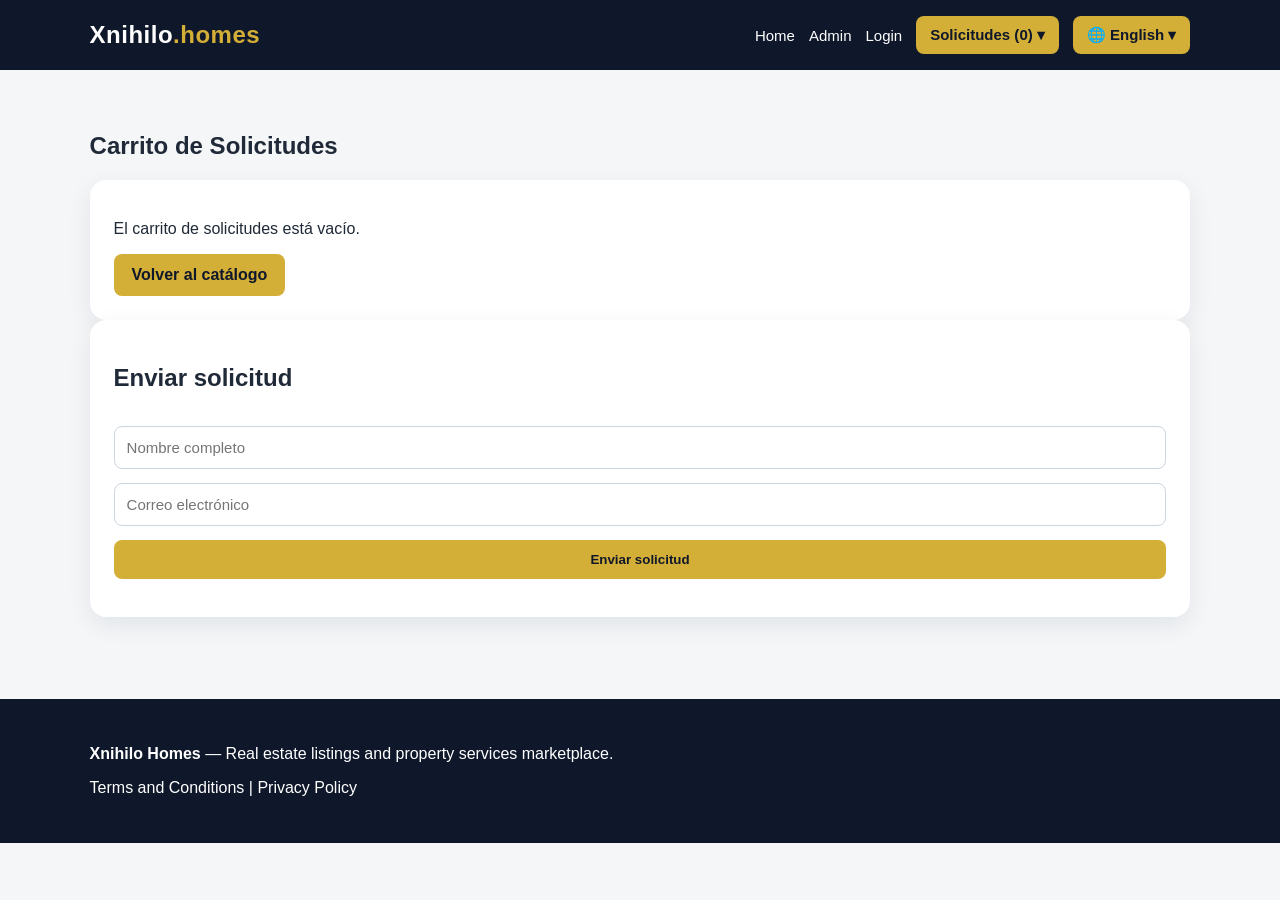
==== frontend/carrito.html @ a362b715 "Add files via upload" ====
<!DOCTYPE html>
<html lang="en">
<head>
    <meta charset="UTF-8">
    <meta name="viewport" content="width=device-width, initial-scale=1.0">
    <title>Solicitudes</title>
    <link rel="stylesheet" href="css/styles.css">
</head>
<body>
<header class="site-header">
    <a class="logo" href="index.html">Xnihilo<span>.homes</span></a>
    <nav class="nav">
        <a href="index.html">Home</a>
        <a href="producto.html">Admin</a>
        <a href="login.html">Login</a>

        <div class="cart-dropdown">
            <button class="cart-button" type="button">Solicitudes (<span id="cart-count">0</span>) ▾</button>
            <div class="cart-menu" id="cart-preview">
                <p>No hay solicitudes todavía.</p>
            </div>
        </div>

        <div class="language-selector">
            <button class="language-button" type="button">🌐 <span>Idioma</span> ▾</button>
            <div class="language-menu">
                <a href="#" data-lang="en">English</a>
                <a href="#" data-lang="es">Español</a>
                <a href="#" data-lang="pt">Português</a>
            </div>
        </div>
    </nav>
</header>
<section class="section">
    <h1>Carrito de Solicitudes</h1>
    <div id="cart-container" class="panel"></div>

    <form id="request-form" class="form panel">
        <h2>Enviar solicitud</h2>
        <input type="text" id="customer-name" placeholder="Nombre completo" required>
        <input type="email" id="customer-email" placeholder="Correo electrónico" required>
        <button class="btn" type="submit">Enviar solicitud</button>
        <div id="request-message"></div>
    </form>
</section>
<footer class="footer">
    <p><strong>Xnihilo Homes</strong> — Real estate listings and property services marketplace.</p>
    <p><a href="#">Terms and Conditions</a> | <a href="#">Privacy Policy</a></p>
</footer>
<script src="js/api.js"></script>
<script src="js/cart.js"></script>
<script src="js/language.js"></script>
<script src="js/carrito.js"></script>
</body>
</html>
---- frontend/css/styles.css ----
* {
    box-sizing: border-box;
}

body {
    margin: 0;
    font-family: Arial, Helvetica, sans-serif;
    background-color: #f4f6f8;
    color: #1f2937;
}

a {
    color: inherit;
    text-decoration: none;
}

.site-header {
    background-color: #0f172a;
    color: white;
    padding: 16px 7%;
    display: flex;
    justify-content: space-between;
    align-items: center;
    gap: 16px;
    flex-wrap: wrap;
}

.logo {
    font-size: 24px;
    font-weight: bold;
    letter-spacing: 0.5px;
}

.logo span {
    color: #d4af37;
}

.nav {
    display: flex;
    align-items: center;
    gap: 14px;
    flex-wrap: wrap;
}

.nav a,
.nav button {
    color: white;
    background: transparent;
    border: none;
    cursor: pointer;
    font-size: 15px;
}

.cart-dropdown,
.language-selector {
    position: relative;
}

.cart-button,
.language-button {
    background-color: #d4af37 !important;
    color: #0f172a !important;
    border: none;
    padding: 10px 14px;
    border-radius: 8px;
    font-weight: bold;
}

.cart-menu,
.language-menu {
    display: none;
    position: absolute;
    right: 0;
    top: 42px;
    min-width: 260px;
    background-color: white;
    color: #1f2937;
    border-radius: 10px;
    box-shadow: 0 12px 30px rgba(0,0,0,0.18);
    z-index: 1000;
    padding: 12px;
}

.language-menu {
    min-width: 160px;
    padding: 0;
    overflow: hidden;
}

.cart-dropdown:hover .cart-menu,
.language-selector:hover .language-menu {
    display: block;
}

.language-menu a {
    display: block;
    padding: 12px;
}

.language-menu a:hover,
.active-language {
    background-color: #f3f4f6;
}

.hero {
    padding: 70px 7%;
    background: linear-gradient(rgba(15,23,42,.82), rgba(15,23,42,.82)), url('https://images.unsplash.com/photo-1600585154340-be6161a56a0c?auto=format&fit=crop&w=1600&q=80');
    background-size: cover;
    background-position: center;
    color: white;
}

.hero h1 {
    max-width: 780px;
    font-size: 46px;
    margin: 0 0 16px;
}

.hero p {
    max-width: 680px;
    font-size: 18px;
    line-height: 1.6;
}

.hero-actions {
    margin-top: 24px;
    display: flex;
    gap: 12px;
    flex-wrap: wrap;
}

.btn {
    display: inline-block;
    background-color: #d4af37;
    color: #0f172a;
    border: none;
    border-radius: 8px;
    padding: 12px 18px;
    font-weight: bold;
    cursor: pointer;
}

.btn.secondary {
    background-color: white;
}

.section {
    padding: 42px 7%;
}

.section-title {
    font-size: 30px;
    margin-bottom: 20px;
}

.product-grid {
    display: grid;
    grid-template-columns: repeat(auto-fit, minmax(260px, 1fr));
    gap: 22px;
}

.card {
    background-color: white;
    border-radius: 16px;
    overflow: hidden;
    box-shadow: 0 8px 24px rgba(15,23,42,.08);
}

.card img {
    width: 100%;
    height: 190px;
    object-fit: cover;
}

.card-body {
    padding: 18px;
}

.card h3 {
    margin: 0 0 8px;
}

.price {
    font-size: 20px;
    font-weight: bold;
    color: #0f172a;
}

.badge {
    display: inline-block;
    background-color: #e5e7eb;
    padding: 5px 9px;
    border-radius: 999px;
    font-size: 13px;
    margin-bottom: 10px;
}

.detail-layout {
    display: grid;
    grid-template-columns: 1.2fr .8fr;
    gap: 28px;
}

.detail-image {
    width: 100%;
    border-radius: 18px;
    max-height: 470px;
    object-fit: cover;
}

.panel {
    background-color: white;
    padding: 24px;
    border-radius: 16px;
    box-shadow: 0 8px 24px rgba(15,23,42,.08);
}

.form {
    display: grid;
    gap: 14px;
}

.form input,
.form select,
.form textarea {
    width: 100%;
    padding: 12px;
    border: 1px solid #cbd5e1;
    border-radius: 8px;
    font-size: 15px;
}

.form textarea {
    min-height: 110px;
}

.table-container {
    background: white;
    padding: 18px;
    border-radius: 16px;
    overflow-x: auto;
}

table {
    width: 100%;
    border-collapse: collapse;
}

th,
td {
    padding: 12px;
    border-bottom: 1px solid #e5e7eb;
    text-align: left;
}

.footer {
    background-color: #0f172a;
    color: white;
    padding: 30px 7%;
    margin-top: 40px;
}

.message {
    padding: 12px;
    border-radius: 8px;
    background-color: #ecfdf5;
    color: #065f46;
    margin: 12px 0;
}

.error {
    background-color: #fef2f2;
    color: #991b1b;
}

@media (max-width: 760px) {
    .hero h1 {
        font-size: 34px;
    }

    .detail-layout {
        grid-template-columns: 1fr;
    }
}
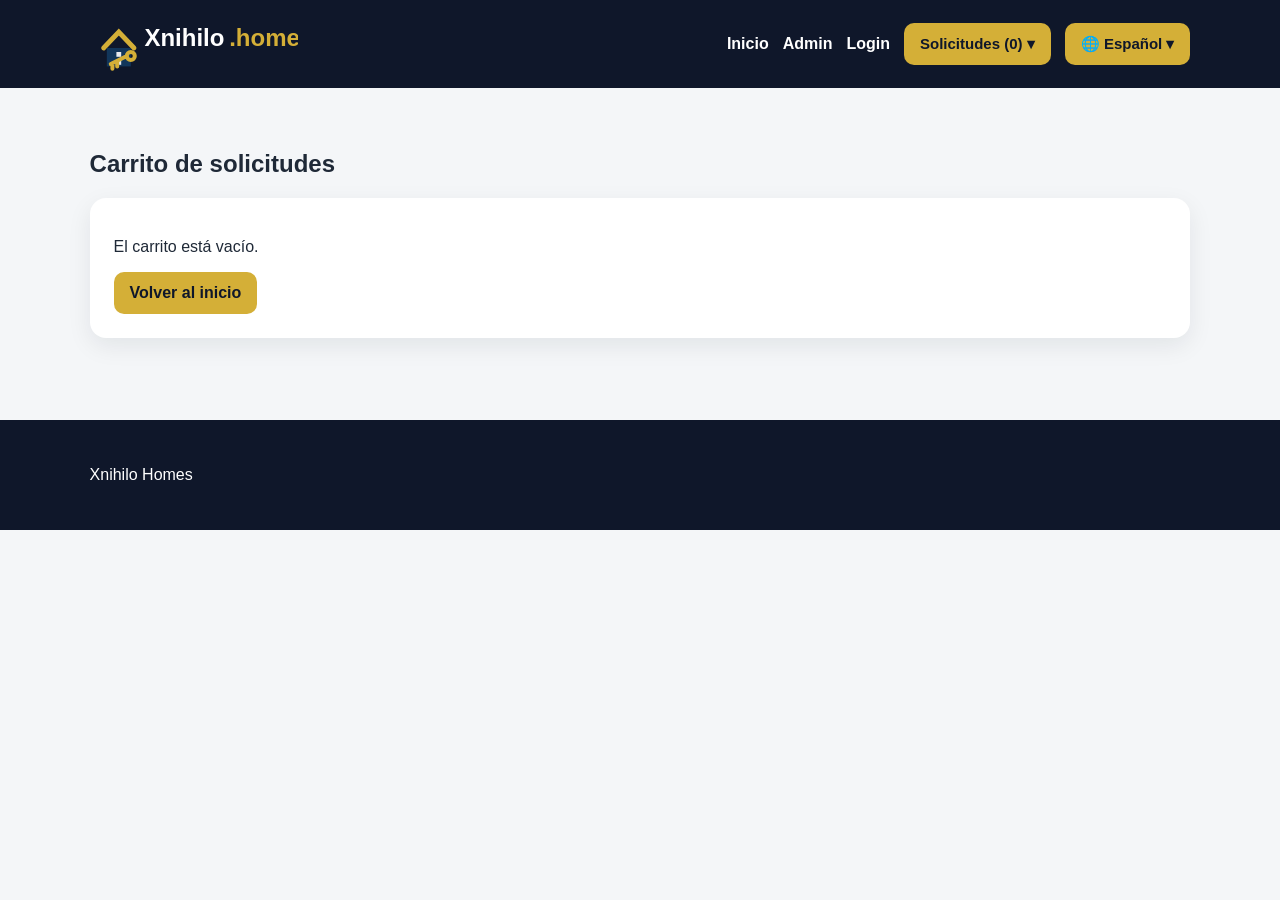
==== commit 945e30ea: "Update 2.1" ====
--- a/frontend/carrito.html
+++ b/frontend/carrito.html
@@ -1,55 +1,23 @@
-<!DOCTYPE html>
-<html lang="en">
-<head>
-    <meta charset="UTF-8">
-    <meta name="viewport" content="width=device-width, initial-scale=1.0">
-    <title>Solicitudes</title>
-    <link rel="stylesheet" href="css/styles.css">
-</head>
-<body>
+<!DOCTYPE html><html lang="es"><head><meta charset="UTF-8"><meta name="viewport" content="width=device-width, initial-scale=1.0"><title>Carrito | Xnihilo Homes</title><link rel="icon" type="image/svg+xml" href="images/favicon.svg"><link rel="stylesheet" href="css/styles.css"></head><body>
 <header class="site-header">
-    <a class="logo" href="index.html">Xnihilo<span>.homes</span></a>
-    <nav class="nav">
-        <a href="index.html">Home</a>
-        <a href="producto.html">Admin</a>
-        <a href="login.html">Login</a>
-
-        <div class="cart-dropdown">
-            <button class="cart-button" type="button">Solicitudes (<span id="cart-count">0</span>) ▾</button>
-            <div class="cart-menu" id="cart-preview">
-                <p>No hay solicitudes todavía.</p>
-            </div>
-        </div>
-
-        <div class="language-selector">
-            <button class="language-button" type="button">🌐 <span>Idioma</span> ▾</button>
-            <div class="language-menu">
-                <a href="#" data-lang="en">English</a>
-                <a href="#" data-lang="es">Español</a>
-                <a href="#" data-lang="pt">Português</a>
-            </div>
-        </div>
-    </nav>
+  <a class="logo" href="index.html"><img src="images/logo.svg" alt="Xnihilo Homes Logo"></a>
+  <nav class="nav">
+    <a href="index.html" data-i18n="home">Inicio</a>
+    <a href="producto.html" data-i18n="admin">Admin</a>
+    <a href="login.html" data-i18n="login">Login</a>
+    <div class="cart-dropdown">
+      <button class="cart-button" type="button"><span data-i18n="cart">Solicitudes</span> (<span id="cart-count">0</span>) ▾</button>
+      <div class="cart-menu" id="cart-preview"><p>No hay solicitudes todavía.</p></div>
+    </div>
+    <div class="language-selector">
+      <button class="language-button" type="button">🌐 <span>Español</span> ▾</button>
+      <div class="language-menu">
+        <a href="#" data-lang="en">English</a>
+        <a href="#" data-lang="es">Español</a>
+        <a href="#" data-lang="pt">Português</a>
+      </div>
+    </div>
+  </nav>
 </header>
-<section class="section">
-    <h1>Carrito de Solicitudes</h1>
-    <div id="cart-container" class="panel"></div>
-
-    <form id="request-form" class="form panel">
-        <h2>Enviar solicitud</h2>
-        <input type="text" id="customer-name" placeholder="Nombre completo" required>
-        <input type="email" id="customer-email" placeholder="Correo electrónico" required>
-        <button class="btn" type="submit">Enviar solicitud</button>
-        <div id="request-message"></div>
-    </form>
-</section>
-<footer class="footer">
-    <p><strong>Xnihilo Homes</strong> — Real estate listings and property services marketplace.</p>
-    <p><a href="#">Terms and Conditions</a> | <a href="#">Privacy Policy</a></p>
-</footer>
-<script src="js/api.js"></script>
-<script src="js/cart.js"></script>
-<script src="js/language.js"></script>
-<script src="js/carrito.js"></script>
-</body>
-</html>+<section class="section"><h1>Carrito de solicitudes</h1><div id="cart-page"></div></section><footer class="footer"><p>Xnihilo Homes</p></footer>
+<script src="js/api.js"></script><script src="js/cart.js"></script><script src="js/language.js"></script><script src="js/cartPage.js"></script></body></html>
--- a/frontend/css/styles.css
+++ b/frontend/css/styles.css
@@ -1,284 +1 @@
-* {
-    box-sizing: border-box;
-}
-
-body {
-    margin: 0;
-    font-family: Arial, Helvetica, sans-serif;
-    background-color: #f4f6f8;
-    color: #1f2937;
-}
-
-a {
-    color: inherit;
-    text-decoration: none;
-}
-
-.site-header {
-    background-color: #0f172a;
-    color: white;
-    padding: 16px 7%;
-    display: flex;
-    justify-content: space-between;
-    align-items: center;
-    gap: 16px;
-    flex-wrap: wrap;
-}
-
-.logo {
-    font-size: 24px;
-    font-weight: bold;
-    letter-spacing: 0.5px;
-}
-
-.logo span {
-    color: #d4af37;
-}
-
-.nav {
-    display: flex;
-    align-items: center;
-    gap: 14px;
-    flex-wrap: wrap;
-}
-
-.nav a,
-.nav button {
-    color: white;
-    background: transparent;
-    border: none;
-    cursor: pointer;
-    font-size: 15px;
-}
-
-.cart-dropdown,
-.language-selector {
-    position: relative;
-}
-
-.cart-button,
-.language-button {
-    background-color: #d4af37 !important;
-    color: #0f172a !important;
-    border: none;
-    padding: 10px 14px;
-    border-radius: 8px;
-    font-weight: bold;
-}
-
-.cart-menu,
-.language-menu {
-    display: none;
-    position: absolute;
-    right: 0;
-    top: 42px;
-    min-width: 260px;
-    background-color: white;
-    color: #1f2937;
-    border-radius: 10px;
-    box-shadow: 0 12px 30px rgba(0,0,0,0.18);
-    z-index: 1000;
-    padding: 12px;
-}
-
-.language-menu {
-    min-width: 160px;
-    padding: 0;
-    overflow: hidden;
-}
-
-.cart-dropdown:hover .cart-menu,
-.language-selector:hover .language-menu {
-    display: block;
-}
-
-.language-menu a {
-    display: block;
-    padding: 12px;
-}
-
-.language-menu a:hover,
-.active-language {
-    background-color: #f3f4f6;
-}
-
-.hero {
-    padding: 70px 7%;
-    background: linear-gradient(rgba(15,23,42,.82), rgba(15,23,42,.82)), url('https://images.unsplash.com/photo-1600585154340-be6161a56a0c?auto=format&fit=crop&w=1600&q=80');
-    background-size: cover;
-    background-position: center;
-    color: white;
-}
-
-.hero h1 {
-    max-width: 780px;
-    font-size: 46px;
-    margin: 0 0 16px;
-}
-
-.hero p {
-    max-width: 680px;
-    font-size: 18px;
-    line-height: 1.6;
-}
-
-.hero-actions {
-    margin-top: 24px;
-    display: flex;
-    gap: 12px;
-    flex-wrap: wrap;
-}
-
-.btn {
-    display: inline-block;
-    background-color: #d4af37;
-    color: #0f172a;
-    border: none;
-    border-radius: 8px;
-    padding: 12px 18px;
-    font-weight: bold;
-    cursor: pointer;
-}
-
-.btn.secondary {
-    background-color: white;
-}
-
-.section {
-    padding: 42px 7%;
-}
-
-.section-title {
-    font-size: 30px;
-    margin-bottom: 20px;
-}
-
-.product-grid {
-    display: grid;
-    grid-template-columns: repeat(auto-fit, minmax(260px, 1fr));
-    gap: 22px;
-}
-
-.card {
-    background-color: white;
-    border-radius: 16px;
-    overflow: hidden;
-    box-shadow: 0 8px 24px rgba(15,23,42,.08);
-}
-
-.card img {
-    width: 100%;
-    height: 190px;
-    object-fit: cover;
-}
-
-.card-body {
-    padding: 18px;
-}
-
-.card h3 {
-    margin: 0 0 8px;
-}
-
-.price {
-    font-size: 20px;
-    font-weight: bold;
-    color: #0f172a;
-}
-
-.badge {
-    display: inline-block;
-    background-color: #e5e7eb;
-    padding: 5px 9px;
-    border-radius: 999px;
-    font-size: 13px;
-    margin-bottom: 10px;
-}
-
-.detail-layout {
-    display: grid;
-    grid-template-columns: 1.2fr .8fr;
-    gap: 28px;
-}
-
-.detail-image {
-    width: 100%;
-    border-radius: 18px;
-    max-height: 470px;
-    object-fit: cover;
-}
-
-.panel {
-    background-color: white;
-    padding: 24px;
-    border-radius: 16px;
-    box-shadow: 0 8px 24px rgba(15,23,42,.08);
-}
-
-.form {
-    display: grid;
-    gap: 14px;
-}
-
-.form input,
-.form select,
-.form textarea {
-    width: 100%;
-    padding: 12px;
-    border: 1px solid #cbd5e1;
-    border-radius: 8px;
-    font-size: 15px;
-}
-
-.form textarea {
-    min-height: 110px;
-}
-
-.table-container {
-    background: white;
-    padding: 18px;
-    border-radius: 16px;
-    overflow-x: auto;
-}
-
-table {
-    width: 100%;
-    border-collapse: collapse;
-}
-
-th,
-td {
-    padding: 12px;
-    border-bottom: 1px solid #e5e7eb;
-    text-align: left;
-}
-
-.footer {
-    background-color: #0f172a;
-    color: white;
-    padding: 30px 7%;
-    margin-top: 40px;
-}
-
-.message {
-    padding: 12px;
-    border-radius: 8px;
-    background-color: #ecfdf5;
-    color: #065f46;
-    margin: 12px 0;
-}
-
-.error {
-    background-color: #fef2f2;
-    color: #991b1b;
-}
-
-@media (max-width: 760px) {
-    .hero h1 {
-        font-size: 34px;
-    }
-
-    .detail-layout {
-        grid-template-columns: 1fr;
-    }
-}
+*{box-sizing:border-box}body{margin:0;font-family:Arial,Helvetica,sans-serif;background:#f4f6f8;color:#1f2937}a{text-decoration:none;color:inherit}.site-header{background:#0f172a;color:white;padding:16px 7%;display:flex;justify-content:space-between;align-items:center;gap:16px;flex-wrap:wrap}.logo{display:flex;align-items:center}.logo img{height:56px;width:auto;display:block}.nav{display:flex;align-items:center;gap:14px;flex-wrap:wrap}.nav>a{color:white!important;font-weight:600}.nav button{font-size:15px}.cart-dropdown,.language-selector{position:relative}.cart-button,.language-button,.btn{background:#d4af37!important;color:#0f172a!important;border:none;padding:12px 16px;border-radius:10px;font-weight:bold;cursor:pointer}.cart-menu,.language-menu{display:none;position:absolute;right:0;top:48px;min-width:260px;background:white;color:#0f172a!important;border-radius:12px;box-shadow:0 12px 30px rgba(0,0,0,.18);z-index:1000;padding:12px}.cart-dropdown:hover .cart-menu,.language-selector:hover .language-menu{display:block}.language-menu{min-width:165px;padding:0;overflow:hidden}.language-menu a{display:block;padding:12px;color:#0f172a!important;background:white}.language-menu a:hover,.language-menu a.active-language{background:#f3f4f6;color:#0f172a!important}.hero{padding:72px 7%;background:linear-gradient(rgba(15,23,42,.82),rgba(15,23,42,.82)),url('https://images.unsplash.com/photo-1600585154340-be6161a56a0c?auto=format&fit=crop&w=1600&q=80');background-size:cover;background-position:center;color:white}.hero h1{max-width:780px;font-size:46px;margin:0 0 16px}.hero p{max-width:720px;font-size:18px;line-height:1.6}.hero-actions{margin-top:24px;display:flex;gap:12px;flex-wrap:wrap}.btn{display:inline-block}.btn.secondary{background:white!important}.btn.danger{background:#dc2626!important;color:white!important}.section{padding:42px 7%}.section-title{font-size:30px;margin-bottom:20px}.toolbar{display:flex;gap:12px;flex-wrap:wrap;margin-bottom:22px}.toolbar input,.toolbar select{padding:12px;border:1px solid #cbd5e1;border-radius:8px}.product-grid{display:grid;grid-template-columns:repeat(auto-fit,minmax(260px,1fr));gap:22px}.card{background:white;border-radius:16px;overflow:hidden;box-shadow:0 8px 24px rgba(15,23,42,.08)}.card img{width:100%;height:190px;object-fit:cover}.card-body{padding:18px}.card h3{margin:0 0 8px}.price{font-size:20px;font-weight:bold;color:#0f172a}.badge{display:inline-block;background:#e5e7eb;padding:5px 9px;border-radius:999px;font-size:13px;margin-bottom:10px}.muted{color:#64748b}.detail-layout{display:grid;grid-template-columns:1.2fr .8fr;gap:28px}.detail-image{width:100%;border-radius:18px;max-height:470px;object-fit:cover}.panel{background:white;padding:24px;border-radius:16px;box-shadow:0 8px 24px rgba(15,23,42,.08)}.form{display:grid;gap:14px}.form input,.form select,.form textarea{width:100%;padding:12px;border:1px solid #cbd5e1;border-radius:8px;font-size:15px}.form textarea{min-height:110px}.form-grid{display:grid;grid-template-columns:repeat(2,minmax(0,1fr));gap:14px}.table-container{background:white;padding:18px;border-radius:16px;overflow-x:auto}table{width:100%;border-collapse:collapse}th,td{padding:12px;border-bottom:1px solid #e5e7eb;text-align:left}.footer{background:#0f172a;color:white;padding:30px 7%;margin-top:40px}.message{padding:12px;border-radius:8px;background:#ecfdf5;color:#065f46;margin:12px 0}.error{background:#fef2f2;color:#991b1b}.hidden{display:none}.cart-row{display:flex;justify-content:space-between;gap:10px;align-items:center;padding:10px 0;border-bottom:1px solid #e5e7eb}.actions{display:flex;gap:8px;flex-wrap:wrap}@media(max-width:760px){.hero h1{font-size:34px}.detail-layout,.form-grid{grid-template-columns:1fr}.site-header{align-items:flex-start}.cart-menu,.language-menu{left:0;right:auto}}
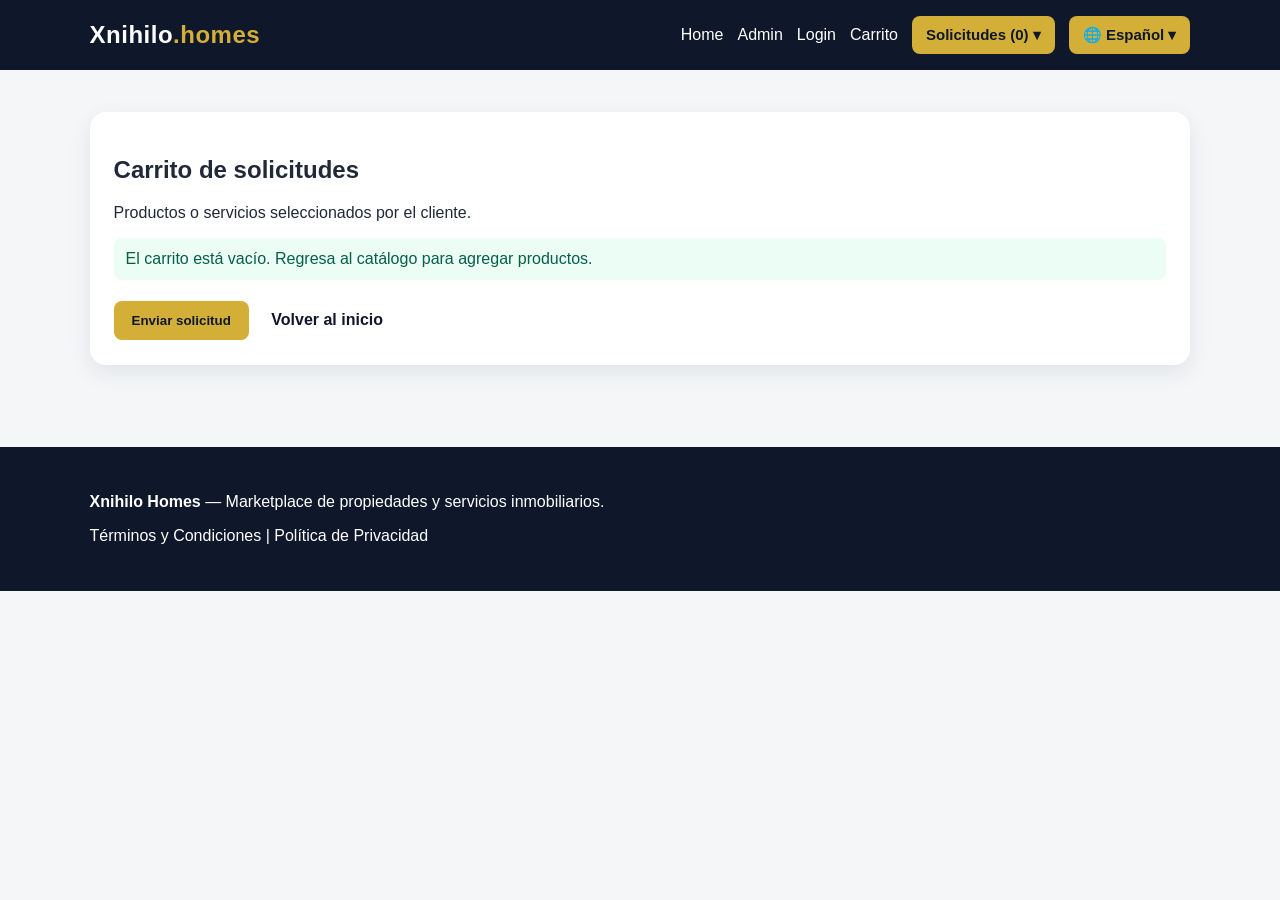
==== commit 7b6ee16c: "Saved?" ====
--- a/frontend/carrito.html
+++ b/frontend/carrito.html
@@ -1,23 +1,54 @@
-<!DOCTYPE html><html lang="es"><head><meta charset="UTF-8"><meta name="viewport" content="width=device-width, initial-scale=1.0"><title>Carrito | Xnihilo Homes</title><link rel="icon" type="image/svg+xml" href="images/favicon.svg"><link rel="stylesheet" href="css/styles.css"></head><body>
+<!DOCTYPE html>
+<html lang="es">
+<head>
+    <meta charset="UTF-8">
+    <meta name="viewport" content="width=device-width, initial-scale=1.0">
+    <title>Xnihilo Homes | Carrito</title>
+    <link rel="stylesheet" href="css/styles.css">
+</head>
+<body>
 <header class="site-header">
-  <a class="logo" href="index.html"><img src="images/logo.svg" alt="Xnihilo Homes Logo"></a>
-  <nav class="nav">
-    <a href="index.html" data-i18n="home">Inicio</a>
-    <a href="producto.html" data-i18n="admin">Admin</a>
-    <a href="login.html" data-i18n="login">Login</a>
-    <div class="cart-dropdown">
-      <button class="cart-button" type="button"><span data-i18n="cart">Solicitudes</span> (<span id="cart-count">0</span>) ▾</button>
-      <div class="cart-menu" id="cart-preview"><p>No hay solicitudes todavía.</p></div>
-    </div>
-    <div class="language-selector">
-      <button class="language-button" type="button">🌐 <span>Español</span> ▾</button>
-      <div class="language-menu">
-        <a href="#" data-lang="en">English</a>
-        <a href="#" data-lang="es">Español</a>
-        <a href="#" data-lang="pt">Português</a>
-      </div>
-    </div>
-  </nav>
+    <a class="logo" href="index.html">Xnihilo<span>.homes</span></a>
+    <nav class="nav">
+        <a href="index.html">Home</a>
+        <a href="producto.html">Admin</a>
+        <a href="login.html">Login</a>
+        <a href="carrito.html">Carrito</a>
+
+        <div class="cart-dropdown">
+            <button class="cart-button" type="button">Solicitudes (<span id="cart-count">0</span>) ▾</button>
+            <div class="cart-menu" id="cart-preview">
+                <p>No hay solicitudes todavía.</p>
+            </div>
+        </div>
+
+        <div class="language-selector">
+            <button class="language-button" type="button">🌐 <span>Idioma</span> ▾</button>
+            <div class="language-menu">
+                <a href="#" data-lang="en">English</a>
+                <a href="#" data-lang="es">Español</a>
+                <a href="#" data-lang="pt">Português</a>
+            </div>
+        </div>
+    </nav>
 </header>
-<section class="section"><h1>Carrito de solicitudes</h1><div id="cart-page"></div></section><footer class="footer"><p>Xnihilo Homes</p></footer>
-<script src="js/api.js"></script><script src="js/cart.js"></script><script src="js/language.js"></script><script src="js/cartPage.js"></script></body></html>
+<main class="section">
+    <section class="panel">
+        <h1>Carrito de solicitudes</h1>
+        <p>Productos o servicios seleccionados por el cliente.</p>
+        <div id="cart-list"></div>
+        <h3 id="cart-total"></h3>
+        <button id="send-request" class="btn">Enviar solicitud</button>
+        <a class="btn secondary" href="index.html">Volver al inicio</a>
+    </section>
+</main>
+<footer class="footer">
+    <p><strong>Xnihilo Homes</strong> — Marketplace de propiedades y servicios inmobiliarios.</p>
+    <p><a href="#">Términos y Condiciones</a> | <a href="#">Política de Privacidad</a></p>
+</footer>
+<script src="js/api.js"></script>
+<script src="js/cart.js"></script>
+<script src="js/language.js"></script>
+<script src="js/carrito.js"></script>
+</body>
+</html>
--- a/frontend/css/styles.css
+++ b/frontend/css/styles.css
@@ -1 +1,294 @@
-*{box-sizing:border-box}body{margin:0;font-family:Arial,Helvetica,sans-serif;background:#f4f6f8;color:#1f2937}a{text-decoration:none;color:inherit}.site-header{background:#0f172a;color:white;padding:16px 7%;display:flex;justify-content:space-between;align-items:center;gap:16px;flex-wrap:wrap}.logo{display:flex;align-items:center}.logo img{height:56px;width:auto;display:block}.nav{display:flex;align-items:center;gap:14px;flex-wrap:wrap}.nav>a{color:white!important;font-weight:600}.nav button{font-size:15px}.cart-dropdown,.language-selector{position:relative}.cart-button,.language-button,.btn{background:#d4af37!important;color:#0f172a!important;border:none;padding:12px 16px;border-radius:10px;font-weight:bold;cursor:pointer}.cart-menu,.language-menu{display:none;position:absolute;right:0;top:48px;min-width:260px;background:white;color:#0f172a!important;border-radius:12px;box-shadow:0 12px 30px rgba(0,0,0,.18);z-index:1000;padding:12px}.cart-dropdown:hover .cart-menu,.language-selector:hover .language-menu{display:block}.language-menu{min-width:165px;padding:0;overflow:hidden}.language-menu a{display:block;padding:12px;color:#0f172a!important;background:white}.language-menu a:hover,.language-menu a.active-language{background:#f3f4f6;color:#0f172a!important}.hero{padding:72px 7%;background:linear-gradient(rgba(15,23,42,.82),rgba(15,23,42,.82)),url('https://images.unsplash.com/photo-1600585154340-be6161a56a0c?auto=format&fit=crop&w=1600&q=80');background-size:cover;background-position:center;color:white}.hero h1{max-width:780px;font-size:46px;margin:0 0 16px}.hero p{max-width:720px;font-size:18px;line-height:1.6}.hero-actions{margin-top:24px;display:flex;gap:12px;flex-wrap:wrap}.btn{display:inline-block}.btn.secondary{background:white!important}.btn.danger{background:#dc2626!important;color:white!important}.section{padding:42px 7%}.section-title{font-size:30px;margin-bottom:20px}.toolbar{display:flex;gap:12px;flex-wrap:wrap;margin-bottom:22px}.toolbar input,.toolbar select{padding:12px;border:1px solid #cbd5e1;border-radius:8px}.product-grid{display:grid;grid-template-columns:repeat(auto-fit,minmax(260px,1fr));gap:22px}.card{background:white;border-radius:16px;overflow:hidden;box-shadow:0 8px 24px rgba(15,23,42,.08)}.card img{width:100%;height:190px;object-fit:cover}.card-body{padding:18px}.card h3{margin:0 0 8px}.price{font-size:20px;font-weight:bold;color:#0f172a}.badge{display:inline-block;background:#e5e7eb;padding:5px 9px;border-radius:999px;font-size:13px;margin-bottom:10px}.muted{color:#64748b}.detail-layout{display:grid;grid-template-columns:1.2fr .8fr;gap:28px}.detail-image{width:100%;border-radius:18px;max-height:470px;object-fit:cover}.panel{background:white;padding:24px;border-radius:16px;box-shadow:0 8px 24px rgba(15,23,42,.08)}.form{display:grid;gap:14px}.form input,.form select,.form textarea{width:100%;padding:12px;border:1px solid #cbd5e1;border-radius:8px;font-size:15px}.form textarea{min-height:110px}.form-grid{display:grid;grid-template-columns:repeat(2,minmax(0,1fr));gap:14px}.table-container{background:white;padding:18px;border-radius:16px;overflow-x:auto}table{width:100%;border-collapse:collapse}th,td{padding:12px;border-bottom:1px solid #e5e7eb;text-align:left}.footer{background:#0f172a;color:white;padding:30px 7%;margin-top:40px}.message{padding:12px;border-radius:8px;background:#ecfdf5;color:#065f46;margin:12px 0}.error{background:#fef2f2;color:#991b1b}.hidden{display:none}.cart-row{display:flex;justify-content:space-between;gap:10px;align-items:center;padding:10px 0;border-bottom:1px solid #e5e7eb}.actions{display:flex;gap:8px;flex-wrap:wrap}@media(max-width:760px){.hero h1{font-size:34px}.detail-layout,.form-grid{grid-template-columns:1fr}.site-header{align-items:flex-start}.cart-menu,.language-menu{left:0;right:auto}}
+* {
+    box-sizing: border-box;
+}
+
+body {
+    margin: 0;
+    font-family: Arial, Helvetica, sans-serif;
+    background-color: #f4f6f8;
+    color: #1f2937;
+}
+
+a {
+    color: inherit;
+    text-decoration: none;
+}
+
+.site-header {
+    background-color: #0f172a;
+    color: white;
+    padding: 16px 7%;
+    display: flex;
+    justify-content: space-between;
+    align-items: center;
+    gap: 16px;
+    flex-wrap: wrap;
+}
+
+.logo {
+    font-size: 24px;
+    font-weight: bold;
+    letter-spacing: 0.5px;
+}
+
+.logo span {
+    color: #d4af37;
+}
+
+.nav {
+    display: flex;
+    align-items: center;
+    gap: 14px;
+    flex-wrap: wrap;
+}
+
+.nav > a {
+    color: white;
+}
+
+.nav button {
+    color: #0f172a;
+    border: none;
+    cursor: pointer;
+    font-size: 15px;
+}
+
+.cart-dropdown,
+.language-selector {
+    position: relative;
+}
+
+.cart-button,
+.language-button {
+    background-color: #d4af37;
+    color: #0f172a;
+    border: none;
+    padding: 10px 14px;
+    border-radius: 8px;
+    font-weight: bold;
+}
+
+.cart-menu,
+.language-menu {
+    display: none;
+    position: absolute;
+    right: 0;
+    top: 42px;
+    min-width: 240px;
+    background-color: white;
+    color: #0f172a;
+    border-radius: 10px;
+    box-shadow: 0 12px 30px rgba(0,0,0,0.18);
+    z-index: 1000;
+    padding: 12px;
+}
+
+.language-menu {
+    min-width: 160px;
+    padding: 0;
+    overflow: hidden;
+}
+
+.cart-dropdown:hover .cart-menu,
+.language-selector:hover .language-menu {
+    display: block;
+}
+
+.language-menu a {
+    display: block;
+    padding: 12px;
+    color: #0f172a;
+    background-color: white;
+}
+
+.language-menu a:hover,
+.language-menu a.active-language {
+    background-color: #f3f4f6;
+    color: #0f172a;
+}
+
+.hero {
+    padding: 70px 7%;
+    background: linear-gradient(rgba(15,23,42,.82), rgba(15,23,42,.82)), url('https://images.unsplash.com/photo-1600585154340-be6161a56a0c?auto=format&fit=crop&w=1600&q=80');
+    background-size: cover;
+    background-position: center;
+    color: white;
+}
+
+.hero h1 {
+    max-width: 780px;
+    font-size: 42px;
+    margin: 0 0 16px;
+}
+
+.hero p {
+    max-width: 680px;
+    font-size: 18px;
+    line-height: 1.6;
+}
+
+.hero-actions {
+    margin-top: 24px;
+    display: flex;
+    gap: 12px;
+    flex-wrap: wrap;
+}
+
+.btn {
+    display: inline-block;
+    background-color: #d4af37;
+    color: #0f172a;
+    border: none;
+    border-radius: 8px;
+    padding: 12px 18px;
+    font-weight: bold;
+    cursor: pointer;
+}
+
+.btn.secondary {
+    background-color: white;
+}
+
+.section {
+    padding: 42px 7%;
+}
+
+.section-title {
+    font-size: 30px;
+    margin-bottom: 20px;
+}
+
+.product-grid {
+    display: grid;
+    grid-template-columns: repeat(auto-fit, minmax(260px, 1fr));
+    gap: 22px;
+}
+
+.card {
+    background-color: white;
+    border-radius: 16px;
+    overflow: hidden;
+    box-shadow: 0 8px 24px rgba(15,23,42,.08);
+}
+
+.card img {
+    width: 100%;
+    height: 190px;
+    object-fit: cover;
+}
+
+.card-body {
+    padding: 18px;
+}
+
+.card h3 {
+    margin: 0 0 8px;
+}
+
+.price {
+    font-size: 20px;
+    font-weight: bold;
+    color: #0f172a;
+}
+
+.badge {
+    display: inline-block;
+    background-color: #e5e7eb;
+    padding: 5px 9px;
+    border-radius: 999px;
+    font-size: 13px;
+    margin-bottom: 10px;
+}
+
+.detail-layout {
+    display: grid;
+    grid-template-columns: 1.2fr .8fr;
+    gap: 28px;
+}
+
+.detail-image {
+    width: 100%;
+    border-radius: 18px;
+    max-height: 470px;
+    object-fit: cover;
+}
+
+.panel {
+    background-color: white;
+    padding: 24px;
+    border-radius: 16px;
+    box-shadow: 0 8px 24px rgba(15,23,42,.08);
+}
+
+.form {
+    display: grid;
+    gap: 14px;
+}
+
+.form input,
+.form select,
+.form textarea {
+    width: 100%;
+    padding: 12px;
+    border: 1px solid #cbd5e1;
+    border-radius: 8px;
+    font-size: 15px;
+}
+
+.form textarea {
+    min-height: 110px;
+}
+
+.table-container {
+    background: white;
+    padding: 18px;
+    border-radius: 16px;
+    overflow-x: auto;
+}
+
+table {
+    width: 100%;
+    border-collapse: collapse;
+}
+
+th,
+td {
+    padding: 12px;
+    border-bottom: 1px solid #e5e7eb;
+    text-align: left;
+}
+
+.footer {
+    background-color: #0f172a;
+    color: white;
+    padding: 30px 7%;
+    margin-top: 40px;
+}
+
+.message {
+    padding: 12px;
+    border-radius: 8px;
+    background-color: #ecfdf5;
+    color: #065f46;
+    margin: 12px 0;
+}
+
+.error {
+    background-color: #fef2f2;
+    color: #991b1b;
+}
+
+.cart-line {
+    padding: 14px 0;
+    border-bottom: 1px solid #e5e7eb;
+}
+
+@media (max-width: 760px) {
+    .hero h1 {
+        font-size: 34px;
+    }
+
+    .detail-layout {
+        grid-template-columns: 1fr;
+    }
+}
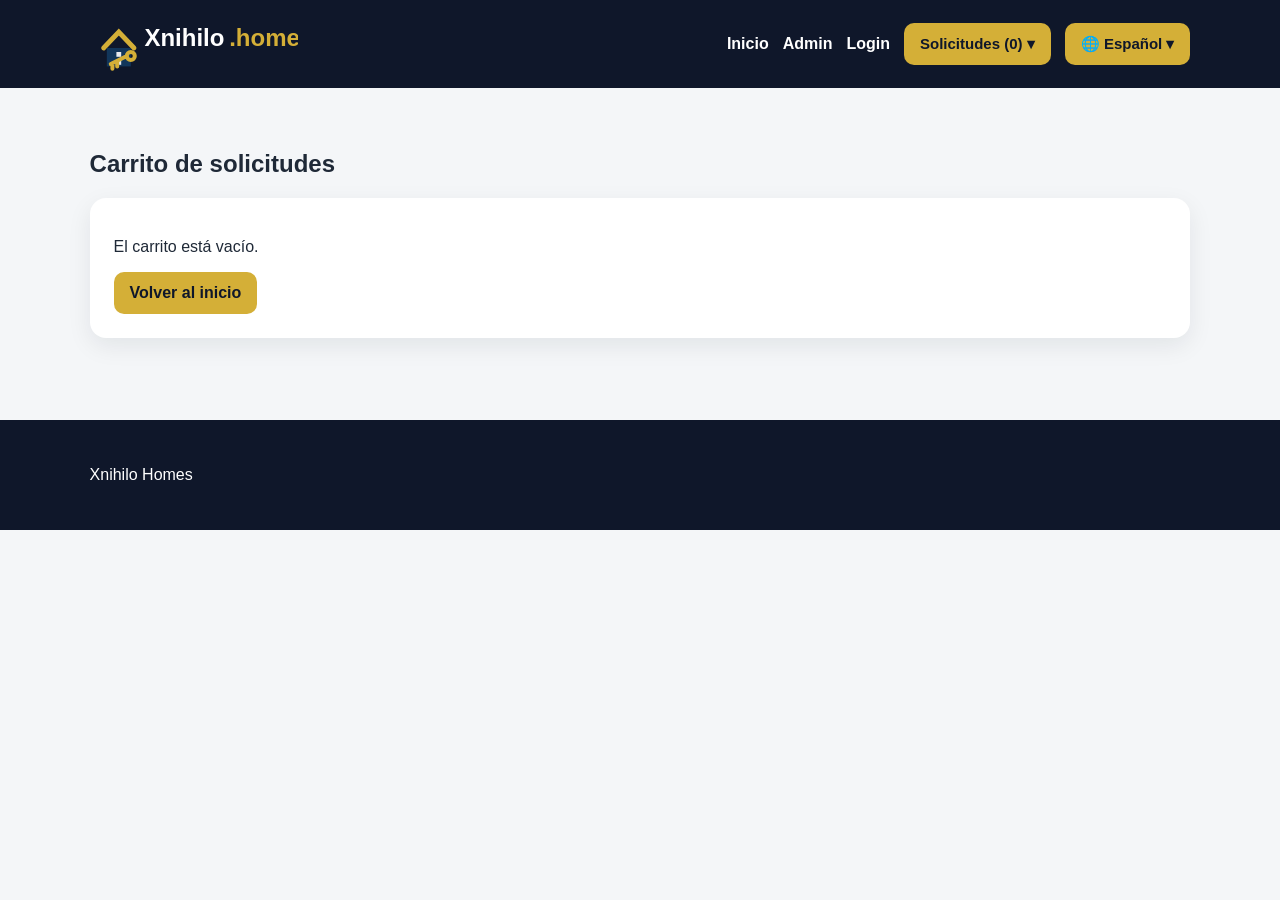
==== commit 91c274e7: "B" ====
--- a/frontend/carrito.html
+++ b/frontend/carrito.html
@@ -1,54 +1,23 @@
-<!DOCTYPE html>
-<html lang="es">
-<head>
-    <meta charset="UTF-8">
-    <meta name="viewport" content="width=device-width, initial-scale=1.0">
-    <title>Xnihilo Homes | Carrito</title>
-    <link rel="stylesheet" href="css/styles.css">
-</head>
-<body>
+<!DOCTYPE html><html lang="es"><head><meta charset="UTF-8"><meta name="viewport" content="width=device-width, initial-scale=1.0"><title>Carrito | Xnihilo Homes</title><link rel="icon" type="image/svg+xml" href="images/favicon.svg"><link rel="stylesheet" href="css/styles.css"></head><body>
 <header class="site-header">
-    <a class="logo" href="index.html">Xnihilo<span>.homes</span></a>
-    <nav class="nav">
-        <a href="index.html">Home</a>
-        <a href="producto.html">Admin</a>
-        <a href="login.html">Login</a>
-        <a href="carrito.html">Carrito</a>
-
-        <div class="cart-dropdown">
-            <button class="cart-button" type="button">Solicitudes (<span id="cart-count">0</span>) ▾</button>
-            <div class="cart-menu" id="cart-preview">
-                <p>No hay solicitudes todavía.</p>
-            </div>
-        </div>
-
-        <div class="language-selector">
-            <button class="language-button" type="button">🌐 <span>Idioma</span> ▾</button>
-            <div class="language-menu">
-                <a href="#" data-lang="en">English</a>
-                <a href="#" data-lang="es">Español</a>
-                <a href="#" data-lang="pt">Português</a>
-            </div>
-        </div>
-    </nav>
+  <a class="logo" href="index.html"><img src="images/logo.svg" alt="Xnihilo Homes Logo"></a>
+  <nav class="nav">
+    <a href="index.html" data-i18n="home">Inicio</a>
+    <a href="producto.html" data-i18n="admin">Admin</a>
+    <a href="login.html" data-i18n="login">Login</a>
+    <div class="cart-dropdown">
+      <button class="cart-button" type="button"><span data-i18n="cart">Solicitudes</span> (<span id="cart-count">0</span>) ▾</button>
+      <div class="cart-menu" id="cart-preview"><p>No hay solicitudes todavía.</p></div>
+    </div>
+    <div class="language-selector">
+      <button class="language-button" type="button">🌐 <span>Español</span> ▾</button>
+      <div class="language-menu">
+        <a href="#" data-lang="en">English</a>
+        <a href="#" data-lang="es">Español</a>
+        <a href="#" data-lang="pt">Português</a>
+      </div>
+    </div>
+  </nav>
 </header>
-<main class="section">
-    <section class="panel">
-        <h1>Carrito de solicitudes</h1>
-        <p>Productos o servicios seleccionados por el cliente.</p>
-        <div id="cart-list"></div>
-        <h3 id="cart-total"></h3>
-        <button id="send-request" class="btn">Enviar solicitud</button>
-        <a class="btn secondary" href="index.html">Volver al inicio</a>
-    </section>
-</main>
-<footer class="footer">
-    <p><strong>Xnihilo Homes</strong> — Marketplace de propiedades y servicios inmobiliarios.</p>
-    <p><a href="#">Términos y Condiciones</a> | <a href="#">Política de Privacidad</a></p>
-</footer>
-<script src="js/api.js"></script>
-<script src="js/cart.js"></script>
-<script src="js/language.js"></script>
-<script src="js/carrito.js"></script>
-</body>
-</html>+<section class="section"><h1>Carrito de solicitudes</h1><div id="cart-page"></div></section><footer class="footer"><p>Xnihilo Homes</p></footer>
+<script src="js/api.js"></script><script src="js/cart.js"></script><script src="js/language.js"></script><script src="js/cartPage.js"></script></body></html>
--- a/frontend/css/styles.css
+++ b/frontend/css/styles.css
@@ -1,294 +1 @@
-* {
-    box-sizing: border-box;
-}
-
-body {
-    margin: 0;
-    font-family: Arial, Helvetica, sans-serif;
-    background-color: #f4f6f8;
-    color: #1f2937;
-}
-
-a {
-    color: inherit;
-    text-decoration: none;
-}
-
-.site-header {
-    background-color: #0f172a;
-    color: white;
-    padding: 16px 7%;
-    display: flex;
-    justify-content: space-between;
-    align-items: center;
-    gap: 16px;
-    flex-wrap: wrap;
-}
-
-.logo {
-    font-size: 24px;
-    font-weight: bold;
-    letter-spacing: 0.5px;
-}
-
-.logo span {
-    color: #d4af37;
-}
-
-.nav {
-    display: flex;
-    align-items: center;
-    gap: 14px;
-    flex-wrap: wrap;
-}
-
-.nav > a {
-    color: white;
-}
-
-.nav button {
-    color: #0f172a;
-    border: none;
-    cursor: pointer;
-    font-size: 15px;
-}
-
-.cart-dropdown,
-.language-selector {
-    position: relative;
-}
-
-.cart-button,
-.language-button {
-    background-color: #d4af37;
-    color: #0f172a;
-    border: none;
-    padding: 10px 14px;
-    border-radius: 8px;
-    font-weight: bold;
-}
-
-.cart-menu,
-.language-menu {
-    display: none;
-    position: absolute;
-    right: 0;
-    top: 42px;
-    min-width: 240px;
-    background-color: white;
-    color: #0f172a;
-    border-radius: 10px;
-    box-shadow: 0 12px 30px rgba(0,0,0,0.18);
-    z-index: 1000;
-    padding: 12px;
-}
-
-.language-menu {
-    min-width: 160px;
-    padding: 0;
-    overflow: hidden;
-}
-
-.cart-dropdown:hover .cart-menu,
-.language-selector:hover .language-menu {
-    display: block;
-}
-
-.language-menu a {
-    display: block;
-    padding: 12px;
-    color: #0f172a;
-    background-color: white;
-}
-
-.language-menu a:hover,
-.language-menu a.active-language {
-    background-color: #f3f4f6;
-    color: #0f172a;
-}
-
-.hero {
-    padding: 70px 7%;
-    background: linear-gradient(rgba(15,23,42,.82), rgba(15,23,42,.82)), url('https://images.unsplash.com/photo-1600585154340-be6161a56a0c?auto=format&fit=crop&w=1600&q=80');
-    background-size: cover;
-    background-position: center;
-    color: white;
-}
-
-.hero h1 {
-    max-width: 780px;
-    font-size: 42px;
-    margin: 0 0 16px;
-}
-
-.hero p {
-    max-width: 680px;
-    font-size: 18px;
-    line-height: 1.6;
-}
-
-.hero-actions {
-    margin-top: 24px;
-    display: flex;
-    gap: 12px;
-    flex-wrap: wrap;
-}
-
-.btn {
-    display: inline-block;
-    background-color: #d4af37;
-    color: #0f172a;
-    border: none;
-    border-radius: 8px;
-    padding: 12px 18px;
-    font-weight: bold;
-    cursor: pointer;
-}
-
-.btn.secondary {
-    background-color: white;
-}
-
-.section {
-    padding: 42px 7%;
-}
-
-.section-title {
-    font-size: 30px;
-    margin-bottom: 20px;
-}
-
-.product-grid {
-    display: grid;
-    grid-template-columns: repeat(auto-fit, minmax(260px, 1fr));
-    gap: 22px;
-}
-
-.card {
-    background-color: white;
-    border-radius: 16px;
-    overflow: hidden;
-    box-shadow: 0 8px 24px rgba(15,23,42,.08);
-}
-
-.card img {
-    width: 100%;
-    height: 190px;
-    object-fit: cover;
-}
-
-.card-body {
-    padding: 18px;
-}
-
-.card h3 {
-    margin: 0 0 8px;
-}
-
-.price {
-    font-size: 20px;
-    font-weight: bold;
-    color: #0f172a;
-}
-
-.badge {
-    display: inline-block;
-    background-color: #e5e7eb;
-    padding: 5px 9px;
-    border-radius: 999px;
-    font-size: 13px;
-    margin-bottom: 10px;
-}
-
-.detail-layout {
-    display: grid;
-    grid-template-columns: 1.2fr .8fr;
-    gap: 28px;
-}
-
-.detail-image {
-    width: 100%;
-    border-radius: 18px;
-    max-height: 470px;
-    object-fit: cover;
-}
-
-.panel {
-    background-color: white;
-    padding: 24px;
-    border-radius: 16px;
-    box-shadow: 0 8px 24px rgba(15,23,42,.08);
-}
-
-.form {
-    display: grid;
-    gap: 14px;
-}
-
-.form input,
-.form select,
-.form textarea {
-    width: 100%;
-    padding: 12px;
-    border: 1px solid #cbd5e1;
-    border-radius: 8px;
-    font-size: 15px;
-}
-
-.form textarea {
-    min-height: 110px;
-}
-
-.table-container {
-    background: white;
-    padding: 18px;
-    border-radius: 16px;
-    overflow-x: auto;
-}
-
-table {
-    width: 100%;
-    border-collapse: collapse;
-}
-
-th,
-td {
-    padding: 12px;
-    border-bottom: 1px solid #e5e7eb;
-    text-align: left;
-}
-
-.footer {
-    background-color: #0f172a;
-    color: white;
-    padding: 30px 7%;
-    margin-top: 40px;
-}
-
-.message {
-    padding: 12px;
-    border-radius: 8px;
-    background-color: #ecfdf5;
-    color: #065f46;
-    margin: 12px 0;
-}
-
-.error {
-    background-color: #fef2f2;
-    color: #991b1b;
-}
-
-.cart-line {
-    padding: 14px 0;
-    border-bottom: 1px solid #e5e7eb;
-}
-
-@media (max-width: 760px) {
-    .hero h1 {
-        font-size: 34px;
-    }
-
-    .detail-layout {
-        grid-template-columns: 1fr;
-    }
-}
+*{box-sizing:border-box}body{margin:0;font-family:Arial,Helvetica,sans-serif;background:#f4f6f8;color:#1f2937}a{text-decoration:none;color:inherit}.site-header{background:#0f172a;color:white;padding:16px 7%;display:flex;justify-content:space-between;align-items:center;gap:16px;flex-wrap:wrap}.logo{display:flex;align-items:center}.logo img{height:56px;width:auto;display:block}.nav{display:flex;align-items:center;gap:14px;flex-wrap:wrap}.nav>a{color:white!important;font-weight:600}.nav button{font-size:15px}.cart-dropdown,.language-selector{position:relative}.cart-button,.language-button,.btn{background:#d4af37!important;color:#0f172a!important;border:none;padding:12px 16px;border-radius:10px;font-weight:bold;cursor:pointer}.cart-menu,.language-menu{display:none;position:absolute;right:0;top:48px;min-width:260px;background:white;color:#0f172a!important;border-radius:12px;box-shadow:0 12px 30px rgba(0,0,0,.18);z-index:1000;padding:12px}.cart-dropdown:hover .cart-menu,.language-selector:hover .language-menu{display:block}.language-menu{min-width:165px;padding:0;overflow:hidden}.language-menu a{display:block;padding:12px;color:#0f172a!important;background:white}.language-menu a:hover,.language-menu a.active-language{background:#f3f4f6;color:#0f172a!important}.hero{padding:72px 7%;background:linear-gradient(rgba(15,23,42,.82),rgba(15,23,42,.82)),url('https://images.unsplash.com/photo-1600585154340-be6161a56a0c?auto=format&fit=crop&w=1600&q=80');background-size:cover;background-position:center;color:white}.hero h1{max-width:780px;font-size:46px;margin:0 0 16px}.hero p{max-width:720px;font-size:18px;line-height:1.6}.hero-actions{margin-top:24px;display:flex;gap:12px;flex-wrap:wrap}.btn{display:inline-block}.btn.secondary{background:white!important}.btn.danger{background:#dc2626!important;color:white!important}.section{padding:42px 7%}.section-title{font-size:30px;margin-bottom:20px}.toolbar{display:flex;gap:12px;flex-wrap:wrap;margin-bottom:22px}.toolbar input,.toolbar select{padding:12px;border:1px solid #cbd5e1;border-radius:8px}.product-grid{display:grid;grid-template-columns:repeat(auto-fit,minmax(260px,1fr));gap:22px}.card{background:white;border-radius:16px;overflow:hidden;box-shadow:0 8px 24px rgba(15,23,42,.08)}.card img{width:100%;height:190px;object-fit:cover}.card-body{padding:18px}.card h3{margin:0 0 8px}.price{font-size:20px;font-weight:bold;color:#0f172a}.badge{display:inline-block;background:#e5e7eb;padding:5px 9px;border-radius:999px;font-size:13px;margin-bottom:10px}.muted{color:#64748b}.detail-layout{display:grid;grid-template-columns:1.2fr .8fr;gap:28px}.detail-image{width:100%;border-radius:18px;max-height:470px;object-fit:cover}.panel{background:white;padding:24px;border-radius:16px;box-shadow:0 8px 24px rgba(15,23,42,.08)}.form{display:grid;gap:14px}.form input,.form select,.form textarea{width:100%;padding:12px;border:1px solid #cbd5e1;border-radius:8px;font-size:15px}.form textarea{min-height:110px}.form-grid{display:grid;grid-template-columns:repeat(2,minmax(0,1fr));gap:14px}.table-container{background:white;padding:18px;border-radius:16px;overflow-x:auto}table{width:100%;border-collapse:collapse}th,td{padding:12px;border-bottom:1px solid #e5e7eb;text-align:left}.footer{background:#0f172a;color:white;padding:30px 7%;margin-top:40px}.message{padding:12px;border-radius:8px;background:#ecfdf5;color:#065f46;margin:12px 0}.error{background:#fef2f2;color:#991b1b}.hidden{display:none}.cart-row{display:flex;justify-content:space-between;gap:10px;align-items:center;padding:10px 0;border-bottom:1px solid #e5e7eb}.actions{display:flex;gap:8px;flex-wrap:wrap}@media(max-width:760px){.hero h1{font-size:34px}.detail-layout,.form-grid{grid-template-columns:1fr}.site-header{align-items:flex-start}.cart-menu,.language-menu{left:0;right:auto}}
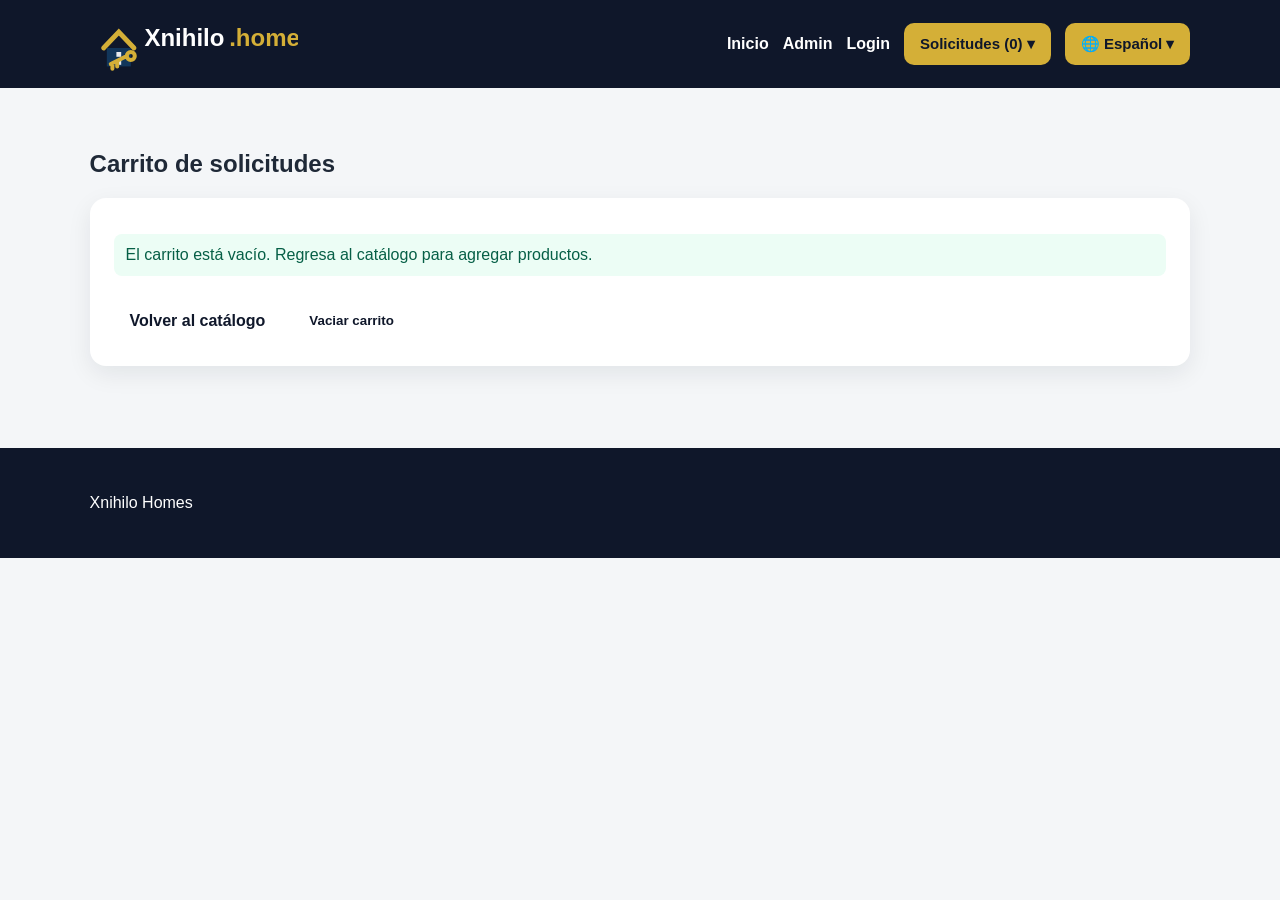
==== commit 9605f770: "final?" ====
--- a/frontend/carrito.html
+++ b/frontend/carrito.html
@@ -1,14 +1,29 @@
-<!DOCTYPE html><html lang="es"><head><meta charset="UTF-8"><meta name="viewport" content="width=device-width, initial-scale=1.0"><title>Carrito | Xnihilo Homes</title><link rel="icon" type="image/svg+xml" href="images/favicon.svg"><link rel="stylesheet" href="css/styles.css"></head><body>
+<!DOCTYPE html>
+<html lang="es">
+<head>
+  <meta charset="UTF-8">
+  <meta name="viewport" content="width=device-width, initial-scale=1.0">
+  <title>Carrito | Xnihilo Homes</title>
+  <link rel="icon" type="image/svg+xml" href="images/favicon.svg">
+  <link rel="stylesheet" href="css/styles.css">
+</head>
+<body>
 <header class="site-header">
   <a class="logo" href="index.html"><img src="images/logo.svg" alt="Xnihilo Homes Logo"></a>
   <nav class="nav">
     <a href="index.html" data-i18n="home">Inicio</a>
     <a href="producto.html" data-i18n="admin">Admin</a>
     <a href="login.html" data-i18n="login">Login</a>
+
     <div class="cart-dropdown">
-      <button class="cart-button" type="button"><span data-i18n="cart">Solicitudes</span> (<span id="cart-count">0</span>) ▾</button>
-      <div class="cart-menu" id="cart-preview"><p>No hay solicitudes todavía.</p></div>
+      <button class="cart-button" type="button">
+        <span data-i18n="cart">Solicitudes</span> (<span id="cart-count">0</span>) ▾
+      </button>
+      <div class="cart-menu" id="cart-preview">
+        <p>No hay solicitudes todavía.</p>
+      </div>
     </div>
+
     <div class="language-selector">
       <button class="language-button" type="button">🌐 <span>Español</span> ▾</button>
       <div class="language-menu">
@@ -19,5 +34,27 @@
     </div>
   </nav>
 </header>
-<section class="section"><h1>Carrito de solicitudes</h1><div id="cart-page"></div></section><footer class="footer"><p>Xnihilo Homes</p></footer>
-<script src="js/api.js"></script><script src="js/cart.js"></script><script src="js/language.js"></script><script src="js/cartPage.js"></script></body></html>
+
+<section class="section">
+  <h1>Carrito de solicitudes</h1>
+  <div class="panel">
+    <div id="cart-list"></div>
+    <h3 id="cart-total"></h3>
+    <div class="hero-actions">
+      <a class="btn secondary" href="index.html">Volver al catálogo</a>
+      <button class="btn" id="send-request" type="button">Enviar solicitud</button>
+      <button class="btn secondary" id="clear-cart" type="button">Vaciar carrito</button>
+    </div>
+  </div>
+</section>
+
+<footer class="footer">
+  <p>Xnihilo Homes</p>
+</footer>
+
+<script src="js/api.js"></script>
+<script src="js/cart.js"></script>
+<script src="js/language.js"></script>
+<script src="js/carrito.js"></script>
+</body>
+</html>
